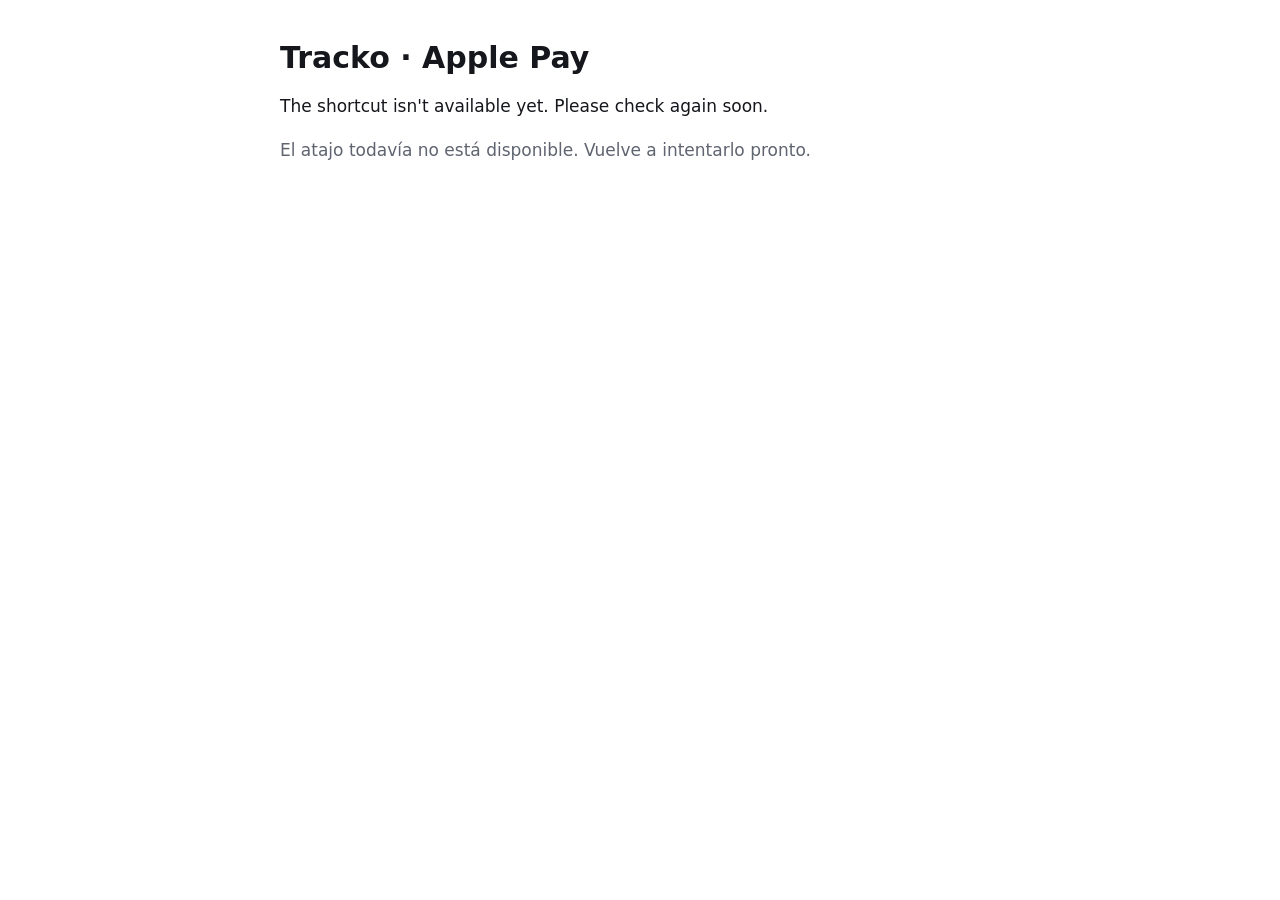
==== atajo.html @ 28c069ed "Página que lleva al atajo de Apple Pay Co-Authored-By: Claude Opus 5.5 <noreply@anthropic.com>" ====
<!doctype html>
<html lang="en">
<head>
<meta charset="utf-8">
<meta name="viewport" content="width=device-width, initial-scale=1">
<title>Tracko · Apple Pay shortcut</title>
<link rel="stylesheet" href="style.css">
<script>
  // Enlace de iCloud del atajo "Tracko - Apple Pay". Vacío = todavía no está publicado.
  var ATAJO = "";
  if (ATAJO) location.replace(ATAJO);
</script>
</head>
<body>
<main>
<h1>Tracko · Apple Pay</h1>
<p>The shortcut isn't available yet. Please check again soon.</p>
<p class="muted">El atajo todavía no está disponible. Vuelve a intentarlo pronto.</p>
</main>
</body>
</html>
---- style.css ----
:root {
  --bg: #ffffff;
  --text: #16171c;
  --muted: #5f6470;
  --accent: #0b7a63;
  --line: #e3e5ea;
}

@media (prefers-color-scheme: dark) {
  :root {
    --bg: #0e0f13;
    --text: #f2f3f5;
    --muted: #9ca1ac;
    --accent: #3fd1a9;
    --line: #262830;
  }
}

body {
  margin: 0;
  background: var(--bg);
  color: var(--text);
  font: 17px/1.6 -apple-system, "SF Pro Text", system-ui, sans-serif;
}

main {
  max-width: 720px;
  margin: 0 auto;
  padding: 40px 20px 64px;
}

h1 { font-size: 30px; line-height: 1.2; margin: 0 0 6px; }
h2 { font-size: 19px; margin: 28px 0 6px; }
a { color: var(--accent); }
hr { border: 0; border-top: 1px solid var(--line); margin: 48px 0; }
.muted { color: var(--muted); margin-top: 0; }
.lang { color: var(--muted); }
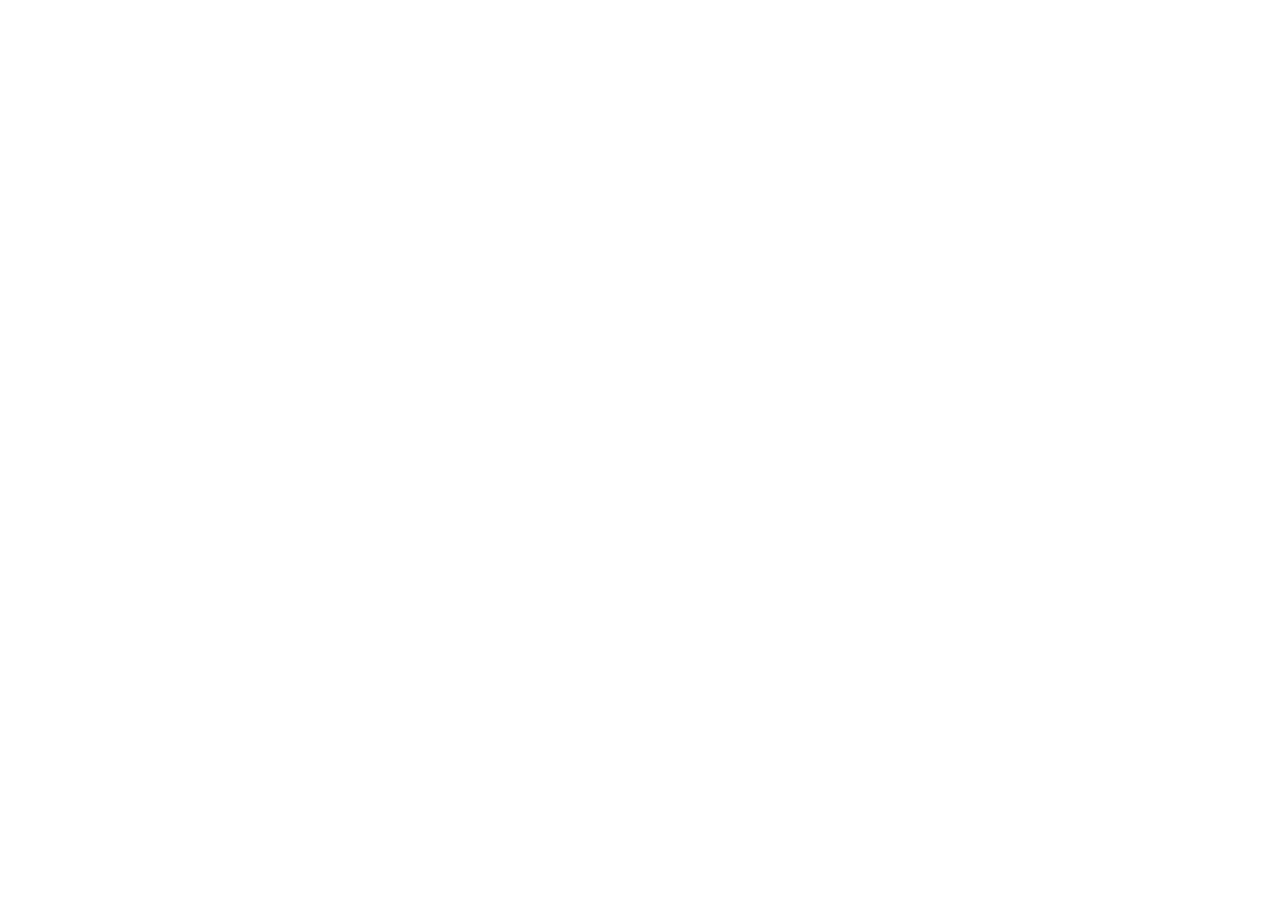
==== commit b78fface: "Enlace del atajo de Apple Pay Co-Authored-By: Claude Opus 5.5 <noreply@anthropic.com>" ====
--- a/atajo.html
+++ b/atajo.html
@@ -7,7 +7,7 @@
 <link rel="stylesheet" href="style.css">
 <script>
   // Enlace de iCloud del atajo "Tracko - Apple Pay". Vacío = todavía no está publicado.
-  var ATAJO = "";
+  var ATAJO = "https://www.icloud.com/shortcuts/945038fbb30449949772e34ae9ebc133";
   if (ATAJO) location.replace(ATAJO);
 </script>
 </head>
